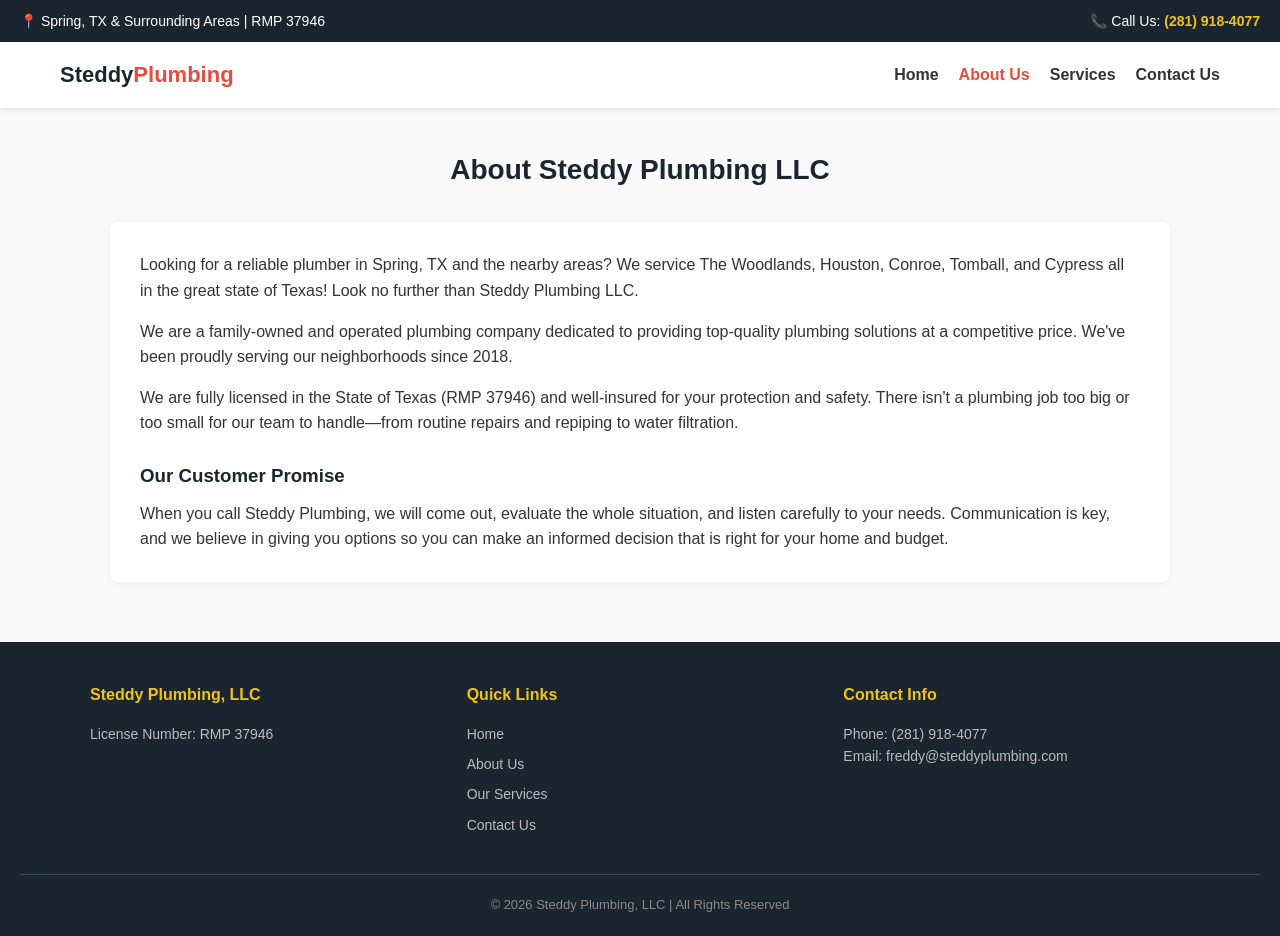
==== about.html @ 6968375e "Create about.html" ====
<!DOCTYPE html>
<html lang="en">
<head>
    <meta charset="UTF-8">
    <meta name="viewport" content="width=device-width, initial-scale=1.0">
    <title>About Us | Steddy Plumbing, LLC</title>
    <link rel="stylesheet" href="style.css">
</head>
<body>

    <div class="top-bar">
        <span>📍 Spring, TX & Surrounding Areas | RMP 37946</span>
        <span>📞 Call Us: <a href="tel:2819184077">(281) 918-4077</a></span>
    </div>

    <header>
        <div class="nav-container">
            <div class="logo">Steddy<span>Plumbing</span></div>
            <ul class="nav-links">
                <li><a href="index.html">Home</a></li>
                <li><a href="about.html" class="active">About Us</a></li>
                <li><a href="services.html">Services</a></li>
                <li><a href="contact.html">Contact Us</a></li>
            </ul>
        </div>
    </header>

    <div class="container">
        <h2 class="section-title">About Steddy Plumbing LLC</h2>
        <div style="background: white; padding: 30px; border-radius: 8px; box-shadow: 0 2px 8px rgba(0,0,0,0.05);">
            <p style="margin-bottom: 15px;">
                Looking for a reliable plumber in Spring, TX and the nearby areas? We service The Woodlands, Houston, Conroe, Tomball, and Cypress all in the great state of Texas! Look no further than Steddy Plumbing LLC.
            </p>
            <p style="margin-bottom: 15px;">
                We are a family-owned and operated plumbing company dedicated to providing top-quality plumbing solutions at a competitive price. We've been proudly serving our neighborhoods since 2018.
            </p>
            <p style="margin-bottom: 15px;">
                We are fully licensed in the State of Texas (RMP 37946) and well-insured for your protection and safety. There isn't a plumbing job too big or too small for our team to handle—from routine repairs and repiping to water filtration.
            </p>
            <h3 style="color: #1a252f; margin-top: 25px; margin-bottom: 10px;">Our Customer Promise</h3>
            <p>
                When you call Steddy Plumbing, we will come out, evaluate the whole situation, and listen carefully to your needs. Communication is key, and we believe in giving you options so you can make an informed decision that is right for your home and budget.
            </p>
        </div>
    </div>

    <footer>
        <div class="footer-content">
            <div class="footer-col">
                <h4>Steddy Plumbing, LLC</h4>
                <p>License Number: RMP 37946</p>
            </div>
            <div class="footer-col">
                <h4>Quick Links</h4>
                <ul>
                    <li><a href="index.html">Home</a></li>
                    <li><a href="about.html">About Us</a></li>
                    <li><a href="services.html">Our Services</a></li>
                    <li><a href="contact.html">Contact Us</a></li>
                </ul>
            </div>
            <div class="footer-col">
                <h4>Contact Info</h4>
                <p>Phone: (281) 918-4077</p>
                <p>Email: freddy@steddyplumbing.com</p>
            </div>
        </div>
        <div class="footer-bottom">
            <p>&copy; 2026 Steddy Plumbing, LLC | All Rights Reserved</p>
        </div>
    </footer>

</body>
</html>
---- style.css ----
/* --- Global Styles & Reset --- */
* {
    box-sizing: border-box;
    margin: 0;
    padding: 0;
    font-family: Arial, Helvetica, sans-serif;
}

body {
    color: #333;
    line-height: 1.6;
    background-color: #f9f9f9;
}

a {
    text-decoration: none;
    color: inherit;
}

/* --- Top Bar --- */
.top-bar {
    background-color: #1a252f;
    color: #fff;
    padding: 10px 20px;
    display: flex;
    justify-content: space-between;
    align-items: center;
    font-size: 14px;
    flex-wrap: wrap;
    gap: 10px;
}

.top-bar a {
    color: #f1c40f;
    font-weight: bold;
}

/* --- Header & Navigation --- */
header {
    background-color: #ffffff;
    box-shadow: 0 2px 5px rgba(0,0,0,0.1);
    position: sticky;
    top: 0;
    z-index: 1000;
}

.nav-container {
    max-width: 1200px;
    margin: 0 auto;
    display: flex;
    justify-content: space-between;
    align-items: center;
    padding: 15px 20px;
}

.logo {
    font-size: 22px;
    font-weight: bold;
    color: #1a252f;
}

.logo span {
    color: #e74c3c;
}

.nav-links {
    list-style: none;
    display: flex;
    gap: 20px;
}

.nav-links a {
    font-weight: bold;
    color: #333;
    transition: color 0.3s;
}

.nav-links a:hover, .nav-links a.active {
    color: #e74c3c;
}

/* --- Hero Section --- */
.hero {
    background: linear-gradient(rgba(0,0,0,0.6), rgba(0,0,0,0.6)), url('images/plumbing-bg.jpg') no-repeat center center/cover;
    color: white;
    text-align: center;
    padding: 80px 20px;
}

.hero h1 {
    font-size: 36px;
    margin-bottom: 15px;
}

.hero p {
    font-size: 18px;
    margin-bottom: 25px;
    max-width: 700px;
    margin-left: auto;
    margin-right: auto;
}

/* --- Buttons --- */
.btn {
    display: inline-block;
    background-color: #e74c3c;
    color: white;
    padding: 12px 25px;
    border-radius: 5px;
    font-weight: bold;
    transition: background 0.3s;
}

.btn:hover {
    background-color: #c0392b;
}

/* --- Main Content Layout --- */
.container {
    max-width: 1100px;
    margin: 40px auto;
    padding: 0 20px;
}

.section-title {
    text-align: center;
    font-size: 28px;
    margin-bottom: 30px;
    color: #1a252f;
}

/* --- Services Grid --- */
.services-grid {
    display: grid;
    grid-template-columns: repeat(auto-fit, minmax(280px, 1fr));
    gap: 20px;
    margin-bottom: 40px;
}

.service-card {
    background: white;
    padding: 25px;
    border-radius: 8px;
    box-shadow: 0 2px 8px rgba(0,0,0,0.05);
    border-top: 4px solid #e74c3c;
}

.service-card h3 {
    margin-bottom: 10px;
    color: #1a252f;
}

/* --- Footer --- */
footer {
    background-color: #1a252f;
    color: white;
    padding: 40px 20px 20px;
    margin-top: 60px;
}

.footer-content {
    max-width: 1100px;
    margin: 0 auto;
    display: grid;
    grid-template-columns: repeat(auto-fit, minmax(250px, 1fr));
    gap: 30px;
    margin-bottom: 30px;
}

.footer-col h4 {
    margin-bottom: 15px;
    color: #f1c40f;
}

.footer-col p, .footer-col ul {
    font-size: 14px;
    color: #bbb;
    list-style: none;
}

.footer-col ul li {
    margin-bottom: 8px;
}

.footer-col ul li a:hover {
    color: white;
}

.footer-bottom {
    text-align: center;
    padding-top: 20px;
    border-top: 1px solid #34495e;
    font-size: 13px;
    color: #888;
}

/* --- Mobile Responsiveness Adjustments --- */
@media (max-width: 768px) {
    .nav-links {
        display: none; /* Can be enhanced with mobile toggle JS if desired, or simplified for a 5-page site */
    }
    .hero h1 {
        font-size: 28px;
    }
    .top-bar {
        justify-content: center;
        text-align: center;
    }
}
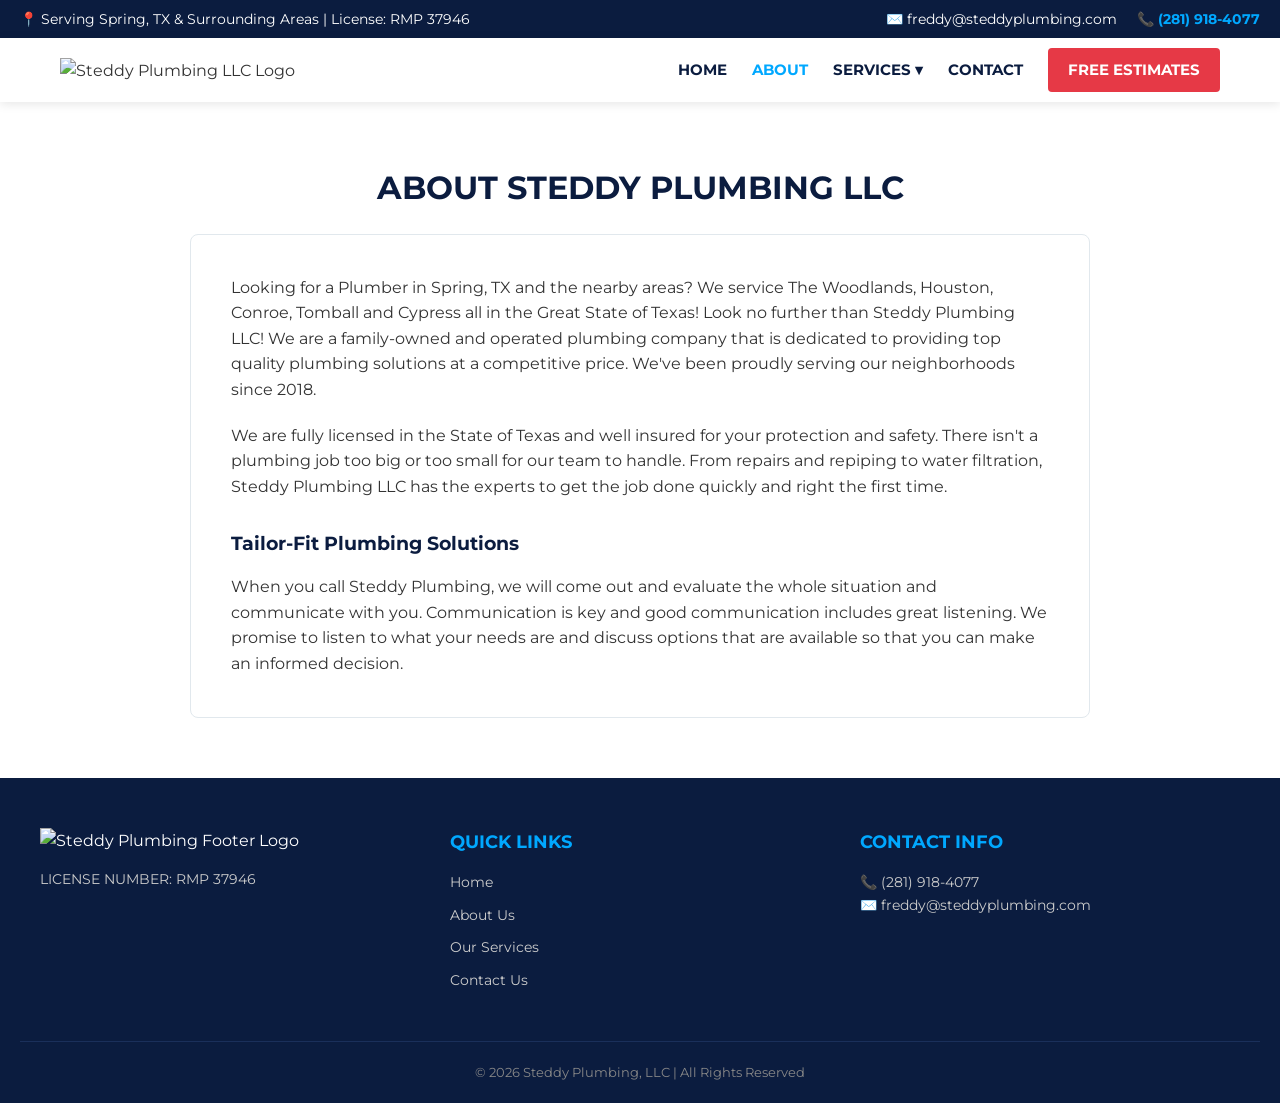
==== commit 50848b29: "Update about.html" ====
--- a/about.html
+++ b/about.html
@@ -5,50 +5,74 @@
     <meta name="viewport" content="width=device-width, initial-scale=1.0">
     <title>About Us | Steddy Plumbing, LLC</title>
     <link rel="stylesheet" href="style.css">
+    <link href="https://fonts.googleapis.com/css2?family=Montserrat:wght@400;600;700;800&display=swap" rel="stylesheet">
 </head>
 <body>
 
-    <div class="top-bar">
-        <span>📍 Spring, TX & Surrounding Areas | RMP 37946</span>
-        <span>📞 Call Us: <a href="tel:2819184077">(281) 918-4077</a></span>
+    <div class="top-header">
+        <div>📍 Serving Spring, TX & Surrounding Areas | License: RMP 37946</div>
+        <div class="top-header-right">
+            <span>✉️ freddy@steddyplumbing.com</span>
+            <span>📞 <a href="tel:2819184077">(281) 918-4077</a></span>
+        </div>
     </div>
 
-    <header>
+    <header class="main-nav">
         <div class="nav-container">
-            <div class="logo">Steddy<span>Plumbing</span></div>
-            <ul class="nav-links">
+            <a href="index.html" class="site-logo">
+                <img src="https://www.steddyplumbing.com/images/Steddy-Plumbing-LLC-in-Spring-TX-Logo.png" alt="Steddy Plumbing LLC Logo">
+            </a>
+
+            <div class="hamburger" id="hamburger-menu">
+                <span></span>
+                <span></span>
+                <span></span>
+            </div>
+
+            <ul class="nav-links" id="nav-links">
                 <li><a href="index.html">Home</a></li>
-                <li><a href="about.html" class="active">About Us</a></li>
-                <li><a href="services.html">Services</a></li>
-                <li><a href="contact.html">Contact Us</a></li>
+                <li><a href="about.html" class="active">About</a></li>
+                <li class="has-dropdown" id="services-dropdown">
+                    <a href="services.html">Services ▾</a>
+                    <ul class="dropdown-menu">
+                        <li><a href="services.html">Drain Cleaning</a></li>
+                        <li><a href="services.html">Water Heater</a></li>
+                        <li><a href="services.html">Tankless Water Heater</a></li>
+                        <li><a href="services.html">Water Treatment</a></li>
+                        <li><a href="services.html">Sewer Line Repair & Replacement</a></li>
+                        <li><a href="services.html">Gas Line Repair & Replacement</a></li>
+                        <li><a href="services.html">Residential Plumbing</a></li>
+                        <li><a href="services.html">Sewer Camera Inspection</a></li>
+                        <li><a href="services.html">Toilets, Sinks & Faucets</a></li>
+                    </ul>
+                </li>
+                <li><a href="contact.html">Contact</a></li>
+                <li><a href="tel:2819184077" class="header-btn">Free Estimates</a></li>
             </ul>
         </div>
     </header>
 
-    <div class="container">
+    <section class="section">
         <h2 class="section-title">About Steddy Plumbing LLC</h2>
-        <div style="background: white; padding: 30px; border-radius: 8px; box-shadow: 0 2px 8px rgba(0,0,0,0.05);">
-            <p style="margin-bottom: 15px;">
-                Looking for a reliable plumber in Spring, TX and the nearby areas? We service The Woodlands, Houston, Conroe, Tomball, and Cypress all in the great state of Texas! Look no further than Steddy Plumbing LLC.
+        <div style="background: #ffffff; padding: 40px; border-radius: 8px; border: 1px solid #e1e8ed; max-width: 900px; margin: 0 auto;">
+            <p style="margin-bottom: 20px; font-size: 16px;">
+                Looking for a Plumber in Spring, TX and the nearby areas? We service The Woodlands, Houston, Conroe, Tomball and Cypress all in the Great State of Texas! Look no further than Steddy Plumbing LLC! We are a family-owned and operated plumbing company that is dedicated to providing top quality plumbing solutions at a competitive price. We've been proudly serving our neighborhoods since 2018.
             </p>
-            <p style="margin-bottom: 15px;">
-                We are a family-owned and operated plumbing company dedicated to providing top-quality plumbing solutions at a competitive price. We've been proudly serving our neighborhoods since 2018.
+            <p style="margin-bottom: 20px; font-size: 16px;">
+                We are fully licensed in the State of Texas and well insured for your protection and safety. There isn't a plumbing job too big or too small for our team to handle. From repairs and repiping to water filtration, Steddy Plumbing LLC has the experts to get the job done quickly and right the first time.
             </p>
-            <p style="margin-bottom: 15px;">
-                We are fully licensed in the State of Texas (RMP 37946) and well-insured for your protection and safety. There isn't a plumbing job too big or too small for our team to handle—from routine repairs and repiping to water filtration.
-            </p>
-            <h3 style="color: #1a252f; margin-top: 25px; margin-bottom: 10px;">Our Customer Promise</h3>
-            <p>
-                When you call Steddy Plumbing, we will come out, evaluate the whole situation, and listen carefully to your needs. Communication is key, and we believe in giving you options so you can make an informed decision that is right for your home and budget.
+            <h3 style="color: #0b1c3f; margin-top: 30px; margin-bottom: 15px;">Tailor-Fit Plumbing Solutions</h3>
+            <p style="font-size: 16px;">
+                When you call Steddy Plumbing, we will come out and evaluate the whole situation and communicate with you. Communication is key and good communication includes great listening. We promise to listen to what your needs are and discuss options that are available so that you can make an informed decision.
             </p>
         </div>
-    </div>
+    </section>
 
     <footer>
-        <div class="footer-content">
+        <div class="footer-container">
             <div class="footer-col">
-                <h4>Steddy Plumbing, LLC</h4>
-                <p>License Number: RMP 37946</p>
+                <img src="https://www.steddyplumbing.com/images/Steddy-Plumbing-LLC-in-Spring-TX-Top-Family-Plumbing-Logo1.png" alt="Steddy Plumbing Footer Logo" style="max-height: 50px; margin-bottom: 15px;">
+                <p>LICENSE NUMBER: RMP 37946</p>
             </div>
             <div class="footer-col">
                 <h4>Quick Links</h4>
@@ -61,8 +85,8 @@
             </div>
             <div class="footer-col">
                 <h4>Contact Info</h4>
-                <p>Phone: (281) 918-4077</p>
-                <p>Email: freddy@steddyplumbing.com</p>
+                <p>📞 (281) 918-4077</p>
+                <p>✉️ freddy@steddyplumbing.com</p>
             </div>
         </div>
         <div class="footer-bottom">
@@ -70,5 +94,20 @@
         </div>
     </footer>
 
+    <script>
+        const hamburger = document.getElementById('hamburger-menu');
+        const navLinks = document.getElementById('nav-links');
+        const servicesDropdown = document.getElementById('services-dropdown');
+
+        hamburger.addEventListener('click', () => {
+            navLinks.classList.toggle('active');
+        });
+
+        servicesDropdown.addEventListener('click', (e) => {
+            if (window.innerWidth <= 900) {
+                servicesDropdown.classList.toggle('active');
+            }
+        });
+    </script>
 </body>
 </html>
--- a/style.css
+++ b/style.css
@@ -1,15 +1,15 @@
-/* --- Global Styles & Reset --- */
+/* --- Global Styles & Colors --- */
 * {
     box-sizing: border-box;
     margin: 0;
     padding: 0;
-    font-family: Arial, Helvetica, sans-serif;
+    font-family: 'Montserrat', Arial, sans-serif;
 }
 
 body {
-    color: #333;
+    color: #333333;
     line-height: 1.6;
-    background-color: #f9f9f9;
+    background-color: #ffffff;
 }
 
 a {
@@ -17,28 +17,32 @@
     color: inherit;
 }
 
-/* --- Top Bar --- */
-.top-bar {
-    background-color: #1a252f;
-    color: #fff;
-    padding: 10px 20px;
+/* --- Top Header Bar --- */
+.top-header {
+    background-color: #0b1c3f;
+    color: #ffffff;
+    padding: 8px 20px;
+    font-size: 14px;
     display: flex;
     justify-content: space-between;
     align-items: center;
-    font-size: 14px;
     flex-wrap: wrap;
-    gap: 10px;
-}
-
-.top-bar a {
-    color: #f1c40f;
+}
+
+.top-header a {
+    color: #00a8ff;
     font-weight: bold;
 }
 
-/* --- Header & Navigation --- */
-header {
-    background-color: #ffffff;
-    box-shadow: 0 2px 5px rgba(0,0,0,0.1);
+.top-header-right {
+    display: flex;
+    gap: 20px;
+}
+
+/* --- Main Navigation Bar --- */
+.main-nav {
+    background: #ffffff;
+    box-shadow: 0 2px 10px rgba(0,0,0,0.1);
     position: sticky;
     top: 0;
     z-index: 1000;
@@ -50,160 +54,288 @@
     display: flex;
     justify-content: space-between;
     align-items: center;
-    padding: 15px 20px;
-}
-
-.logo {
-    font-size: 22px;
-    font-weight: bold;
-    color: #1a252f;
-}
-
-.logo span {
-    color: #e74c3c;
-}
-
+    padding: 10px 20px;
+}
+
+.site-logo img {
+    max-height: 65px;
+    width: auto;
+}
+
+/* Desktop Menu Links */
 .nav-links {
     list-style: none;
     display: flex;
-    gap: 20px;
+    align-items: center;
+    gap: 25px;
+}
+
+.nav-links li {
+    position: relative;
 }
 
 .nav-links a {
+    font-weight: 700;
+    font-size: 15px;
+    color: #0b1c3f;
+    text-transform: uppercase;
+    padding: 10px 0;
+    display: block;
+    transition: color 0.3s;
+}
+
+.nav-links a:hover, .nav-links a.active {
+    color: #00a8ff;
+}
+
+/* Dropdown Menu for Services */
+.dropdown-menu {
+    display: none;
+    position: absolute;
+    top: 100%;
+    left: 0;
+    background-color: #ffffff;
+    min-width: 260px;
+    box-shadow: 0 4px 12px rgba(0,0,0,0.15);
+    border-radius: 4px;
+    list-style: none;
+    padding: 10px 0;
+    z-index: 1001;
+}
+
+.dropdown-menu li a {
+    padding: 10px 20px;
+    font-size: 14px;
+    color: #333333;
+    text-transform: none;
+    font-weight: 500;
+}
+
+.dropdown-menu li a:hover {
+    background-color: #f4f6f9;
+    color: #00a8ff;
+}
+
+.has-dropdown:hover .dropdown-menu {
+    display: block;
+}
+
+/* CTA Header Button */
+.header-btn {
+    background-color: #e63946;
+    color: #ffffff !important;
+    padding: 10px 20px !important;
+    border-radius: 4px;
+    text-transform: uppercase;
+}
+
+.header-btn:hover {
+    background-color: #c92a37;
+}
+
+/* --- Mobile Hamburger Menu Icon --- */
+.hamburger {
+    display: none;
+    flex-direction: column;
+    justify-content: space-between;
+    width: 30px;
+    height: 21px;
+    cursor: pointer;
+}
+
+.hamburger span {
+    height: 3px;
+    width: 100%;
+    background-color: #0b1c3f;
+    border-radius: 2px;
+}
+
+/* --- Hero Banner --- */
+.hero-banner {
+    background: linear-gradient(rgba(11, 28, 63, 0.75), rgba(11, 28, 63, 0.75)), 
+                url('https://www.steddyplumbing.com/images/Steddy-Plumbing-LLC-in-Spring-TX-Plumbing-BG1.jpg') no-repeat center center/cover;
+    color: #ffffff;
+    text-align: center;
+    padding: 100px 20px;
+}
+
+.hero-banner h1 {
+    font-size: 42px;
+    font-weight: 800;
+    margin-bottom: 15px;
+    text-transform: uppercase;
+}
+
+.hero-banner p {
+    font-size: 20px;
+    max-width: 800px;
+    margin: 0 auto 30px auto;
+}
+
+.btn-primary {
+    display: inline-block;
+    background-color: #e63946;
+    color: #ffffff;
+    padding: 15px 35px;
+    font-size: 18px;
     font-weight: bold;
-    color: #333;
-    transition: color 0.3s;
-}
-
-.nav-links a:hover, .nav-links a.active {
-    color: #e74c3c;
-}
-
-/* --- Hero Section --- */
-.hero {
-    background: linear-gradient(rgba(0,0,0,0.6), rgba(0,0,0,0.6)), url('images/plumbing-bg.jpg') no-repeat center center/cover;
-    color: white;
-    text-align: center;
-    padding: 80px 20px;
-}
-
-.hero h1 {
-    font-size: 36px;
-    margin-bottom: 15px;
-}
-
-.hero p {
-    font-size: 18px;
-    margin-bottom: 25px;
-    max-width: 700px;
-    margin-left: auto;
-    margin-right: auto;
-}
-
-/* --- Buttons --- */
-.btn {
-    display: inline-block;
-    background-color: #e74c3c;
-    color: white;
-    padding: 12px 25px;
     border-radius: 5px;
-    font-weight: bold;
+    text-transform: uppercase;
     transition: background 0.3s;
 }
 
-.btn:hover {
-    background-color: #c0392b;
-}
-
-/* --- Main Content Layout --- */
-.container {
-    max-width: 1100px;
-    margin: 40px auto;
-    padding: 0 20px;
+.btn-primary:hover {
+    background-color: #c92a37;
+}
+
+/* --- Content Sections --- */
+.section {
+    padding: 60px 20px;
+    max-width: 1200px;
+    margin: 0 auto;
 }
 
 .section-title {
     text-align: center;
-    font-size: 28px;
-    margin-bottom: 30px;
-    color: #1a252f;
-}
-
-/* --- Services Grid --- */
+    font-size: 32px;
+    color: #0b1c3f;
+    margin-bottom: 20px;
+    text-transform: uppercase;
+}
+
+.section-subtitle {
+    text-align: center;
+    font-size: 18px;
+    color: #666;
+    margin-bottom: 40px;
+}
+
+/* Services Grid */
 .services-grid {
     display: grid;
     grid-template-columns: repeat(auto-fit, minmax(280px, 1fr));
-    gap: 20px;
-    margin-bottom: 40px;
-}
-
-.service-card {
-    background: white;
+    gap: 25px;
+}
+
+.service-box {
+    background: #ffffff;
+    border: 1px solid #e1e8ed;
+    border-top: 5px solid #00a8ff;
     padding: 25px;
-    border-radius: 8px;
-    box-shadow: 0 2px 8px rgba(0,0,0,0.05);
-    border-top: 4px solid #e74c3c;
-}
-
-.service-card h3 {
-    margin-bottom: 10px;
-    color: #1a252f;
+    border-radius: 6px;
+    transition: transform 0.3s, box-shadow 0.3s;
+}
+
+.service-box:hover {
+    transform: translateY(-5px);
+    box-shadow: 0 10px 20px rgba(0,0,0,0.1);
+}
+
+.service-box h3 {
+    color: #0b1c3f;
+    font-size: 20px;
+    margin-bottom: 12px;
 }
 
 /* --- Footer --- */
 footer {
-    background-color: #1a252f;
-    color: white;
-    padding: 40px 20px 20px;
-    margin-top: 60px;
-}
-
-.footer-content {
-    max-width: 1100px;
+    background-color: #0b1c3f;
+    color: #ffffff;
+    padding: 50px 20px 20px 20px;
+}
+
+.footer-container {
+    max-width: 1200px;
     margin: 0 auto;
     display: grid;
     grid-template-columns: repeat(auto-fit, minmax(250px, 1fr));
     gap: 30px;
-    margin-bottom: 30px;
+    margin-bottom: 40px;
 }
 
 .footer-col h4 {
+    color: #00a8ff;
+    font-size: 18px;
     margin-bottom: 15px;
-    color: #f1c40f;
+    text-transform: uppercase;
 }
 
 .footer-col p, .footer-col ul {
     font-size: 14px;
-    color: #bbb;
+    color: #cccccc;
     list-style: none;
 }
 
 .footer-col ul li {
-    margin-bottom: 8px;
+    margin-bottom: 10px;
 }
 
 .footer-col ul li a:hover {
-    color: white;
+    color: #ffffff;
 }
 
 .footer-bottom {
     text-align: center;
     padding-top: 20px;
-    border-top: 1px solid #34495e;
+    border-top: 1px solid #1a2f5a;
     font-size: 13px;
-    color: #888;
-}
-
-/* --- Mobile Responsiveness Adjustments --- */
-@media (max-width: 768px) {
+    color: #888888;
+}
+
+/* --- Mobile Responsiveness --- */
+@media (max-width: 900px) {
+    .hamburger {
+        display: flex;
+    }
+
     .nav-links {
-        display: none; /* Can be enhanced with mobile toggle JS if desired, or simplified for a 5-page site */
-    }
-    .hero h1 {
+        display: none;
+        flex-direction: column;
+        position: absolute;
+        top: 100%;
+        left: 0;
+        width: 100%;
+        background-color: #ffffff;
+        box-shadow: 0 4px 10px rgba(0,0,0,0.1);
+        padding: 20px 0;
+        gap: 0;
+    }
+
+    .nav-links.active {
+        display: flex;
+    }
+
+    .nav-links li {
+        width: 100%;
+        text-align: center;
+    }
+
+    .nav-links a {
+        padding: 12px 20px;
+    }
+
+    .dropdown-menu {
+        position: static;
+        box-shadow: none;
+        background-color: #f8f9fa;
+        text-align: center;
+    }
+
+    .has-dropdown:hover .dropdown-menu {
+        display: none;
+    }
+
+    .has-dropdown.active .dropdown-menu {
+        display: block;
+    }
+
+    .hero-banner h1 {
         font-size: 28px;
     }
-    .top-bar {
+
+    .top-header {
         justify-content: center;
+        gap: 10px;
         text-align: center;
     }
 }
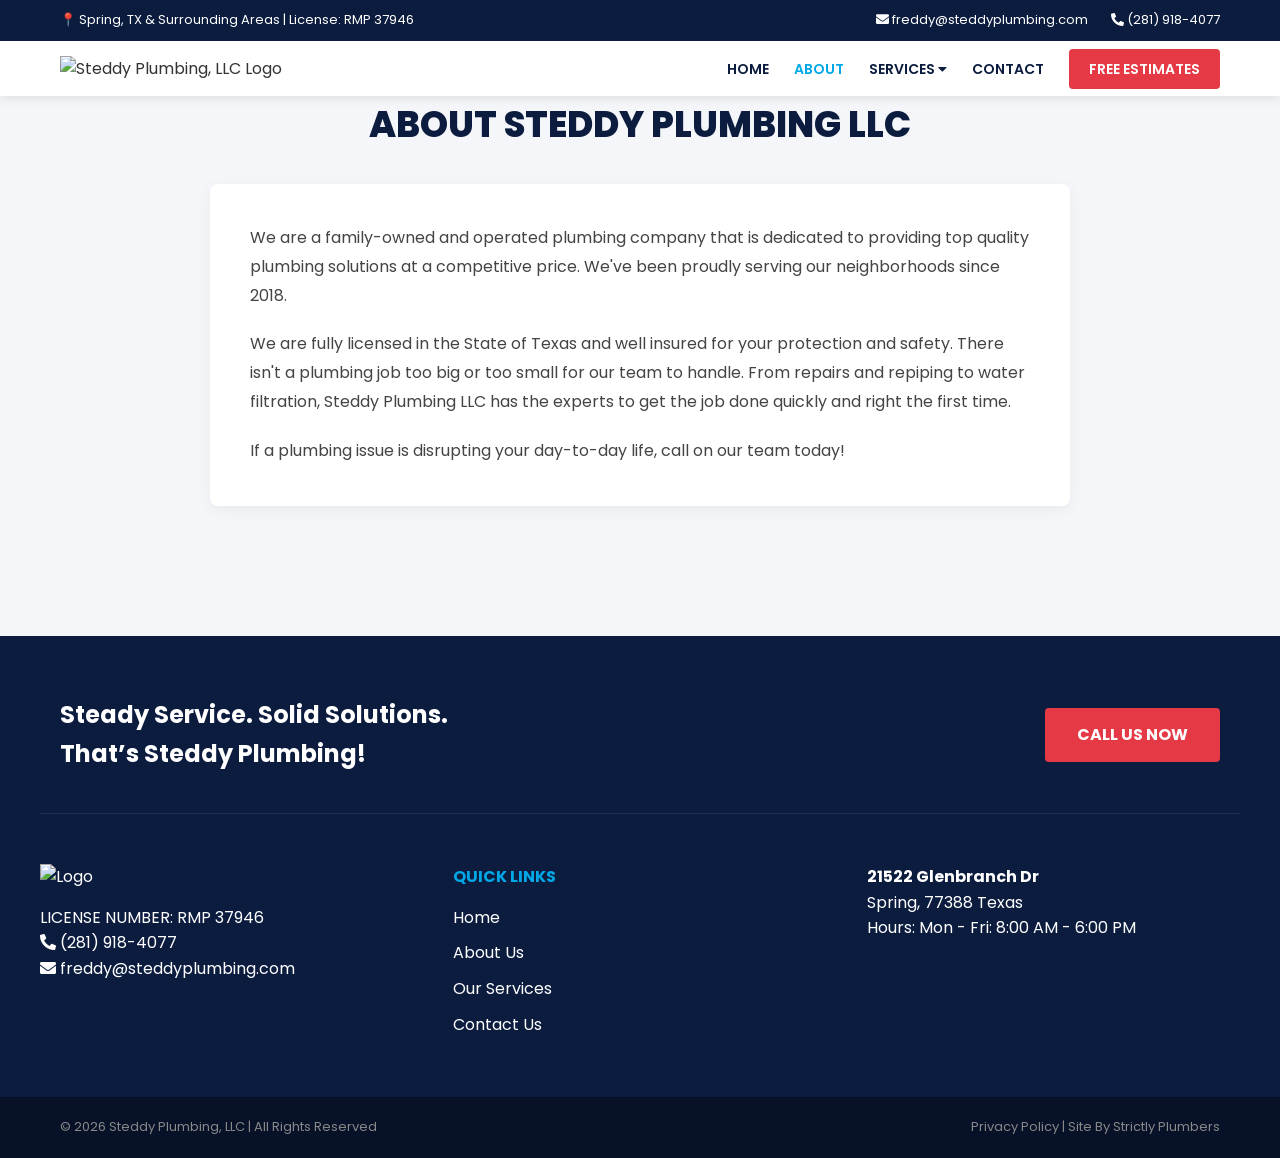
==== commit cfe0815a: "Update about.html" ====
--- a/about.html
+++ b/about.html
@@ -1,81 +1,91 @@
 <!DOCTYPE html>
-<html lang="en">
+<html lang="en-US">
 <head>
     <meta charset="UTF-8">
     <meta name="viewport" content="width=device-width, initial-scale=1.0">
     <title>About Us | Steddy Plumbing, LLC</title>
+    
     <link rel="stylesheet" href="style.css">
-    <link href="https://fonts.googleapis.com/css2?family=Montserrat:wght@400;600;700;800&display=swap" rel="stylesheet">
+    <link href="https://fonts.googleapis.com/css2?family=Poppins:wght@400;600;700;800&display=swap" rel="stylesheet">
+    <link rel="stylesheet" href="https://cdnjs.cloudflare.com/ajax/libs/font-awesome/5.15.3/css/all.min.css">
 </head>
 <body>
 
-    <div class="top-header">
-        <div>📍 Serving Spring, TX & Surrounding Areas | License: RMP 37946</div>
-        <div class="top-header-right">
-            <span>✉️ freddy@steddyplumbing.com</span>
-            <span>📞 <a href="tel:2819184077">(281) 918-4077</a></span>
+    <!-- TOP BAR -->
+    <div class="top-bar">
+        <div class="container top-bar-flex">
+            <div>📍 Spring, TX & Surrounding Areas | License: RMP 37946</div>
+            <div class="top-contacts">
+                <a href="mailto:freddy@steddyplumbing.com"><i class="fas fa-envelope"></i> freddy@steddyplumbing.com</a>
+                <a href="tel:2819184077"><i class="fas fa-phone-alt"></i> (281) 918-4077</a>
+            </div>
         </div>
     </div>
 
-    <header class="main-nav">
-        <div class="nav-container">
-            <a href="index.html" class="site-logo">
-                <img src="https://www.steddyplumbing.com/images/Steddy-Plumbing-LLC-in-Spring-TX-Logo.png" alt="Steddy Plumbing LLC Logo">
+    <!-- MAIN NAVIGATION -->
+    <header class="main-header">
+        <div class="container nav-flex">
+            <a href="index.html">
+                <img src="https://www.steddyplumbing.com/wp-content/uploads/2022/01/cropped-logo.png" alt="Steddy Plumbing, LLC Logo" class="brand-logo">
             </a>
 
-            <div class="hamburger" id="hamburger-menu">
-                <span></span>
-                <span></span>
-                <span></span>
+            <div class="menu-toggle" id="mobile-menu-toggle">
+                <i class="fas fa-bars"></i>
             </div>
 
-            <ul class="nav-links" id="nav-links">
-                <li><a href="index.html">Home</a></li>
-                <li><a href="about.html" class="active">About</a></li>
-                <li class="has-dropdown" id="services-dropdown">
-                    <a href="services.html">Services ▾</a>
-                    <ul class="dropdown-menu">
-                        <li><a href="services.html">Drain Cleaning</a></li>
-                        <li><a href="services.html">Water Heater</a></li>
-                        <li><a href="services.html">Tankless Water Heater</a></li>
-                        <li><a href="services.html">Water Treatment</a></li>
-                        <li><a href="services.html">Sewer Line Repair & Replacement</a></li>
-                        <li><a href="services.html">Gas Line Repair & Replacement</a></li>
-                        <li><a href="services.html">Residential Plumbing</a></li>
-                        <li><a href="services.html">Sewer Camera Inspection</a></li>
-                        <li><a href="services.html">Toilets, Sinks & Faucets</a></li>
-                    </ul>
-                </li>
-                <li><a href="contact.html">Contact</a></li>
-                <li><a href="tel:2819184077" class="header-btn">Free Estimates</a></li>
-            </ul>
+            <nav>
+                <ul class="nav-links" id="nav-menu-list">
+                    <li><a href="index.html">Home</a></li>
+                    <li><a href="about.html" class="active">About</a></li>
+                    <li class="dropdown">
+                        <a href="services.html">Services <i class="fas fa-caret-down"></i></a>
+                        <ul class="sub-menu">
+                            <li><a href="services.html">Drain Cleaning</a></li>
+                            <li><a href="services.html">Water Heater</a></li>
+                            <li><a href="services.html">Tankless Water Heater</a></li>
+                            <li><a href="services.html">Water Treatment</a></li>
+                            <li><a href="services.html">Sewer Line Repair & Replacement</a></li>
+                            <li><a href="services.html">Gas Line Repair & Replacement</a></li>
+                            <li><a href="services.html">Residential Plumbing</a></li>
+                            <li><a href="services.html">Sewer Camera Inspection</a></li>
+                            <li><a href="services.html">Toilets, sinks, faucets & more</a></li>
+                            <li><a href="services.html">Water Line Repair & Replacement</a></li>
+                        </ul>
+                    </li>
+                    <li><a href="contact.html">Contact</a></li>
+                    <li><a href="contact.html" class="btn-estimate">FREE ESTIMATES</a></li>
+                </ul>
+            </nav>
         </div>
     </header>
 
-    <section class="section">
-        <h2 class="section-title">About Steddy Plumbing LLC</h2>
-        <div style="background: #ffffff; padding: 40px; border-radius: 8px; border: 1px solid #e1e8ed; max-width: 900px; margin: 0 auto;">
-            <p style="margin-bottom: 20px; font-size: 16px;">
-                Looking for a Plumber in Spring, TX and the nearby areas? We service The Woodlands, Houston, Conroe, Tomball and Cypress all in the Great State of Texas! Look no further than Steddy Plumbing LLC! We are a family-owned and operated plumbing company that is dedicated to providing top quality plumbing solutions at a competitive price. We've been proudly serving our neighborhoods since 2018.
-            </p>
-            <p style="margin-bottom: 20px; font-size: 16px;">
-                We are fully licensed in the State of Texas and well insured for your protection and safety. There isn't a plumbing job too big or too small for our team to handle. From repairs and repiping to water filtration, Steddy Plumbing LLC has the experts to get the job done quickly and right the first time.
-            </p>
-            <h3 style="color: #0b1c3f; margin-top: 30px; margin-bottom: 15px;">Tailor-Fit Plumbing Solutions</h3>
-            <p style="font-size: 16px;">
-                When you call Steddy Plumbing, we will come out and evaluate the whole situation and communicate with you. Communication is key and good communication includes great listening. We promise to listen to what your needs are and discuss options that are available so that you can make an informed decision.
-            </p>
+    <!-- PAGE CONTENT -->
+    <section class="section-padding" style="background: #f4f6f9; min-height: 60vh;">
+        <div class="container" style="max-width: 900px;">
+            <h1 style="text-align: center; color: #0b1c3f; font-size: 36px; font-weight: 800; margin-bottom: 30px; text-transform: uppercase;">About Steddy Plumbing LLC</h1>
+            <div style="background: #ffffff; padding: 40px; border-radius: 8px; box-shadow: 0 4px 15px rgba(0,0,0,0.05); line-height: 1.8; color: #444;">
+                <p style="margin-bottom: 20px;">We are a family-owned and operated plumbing company that is dedicated to providing top quality plumbing solutions at a competitive price. We've been proudly serving our neighborhoods since 2018.</p>
+                <p style="margin-bottom: 20px;">We are fully licensed in the State of Texas and well insured for your protection and safety. There isn't a plumbing job too big or too small for our team to handle. From repairs and repiping to water filtration, Steddy Plumbing LLC has the experts to get the job done quickly and right the first time.</p>
+                <p>If a plumbing issue is disrupting your day-to-day life, call on our team today!</p>
+            </div>
         </div>
     </section>
 
-    <footer>
-        <div class="footer-container">
-            <div class="footer-col">
-                <img src="https://www.steddyplumbing.com/images/Steddy-Plumbing-LLC-in-Spring-TX-Top-Family-Plumbing-Logo1.png" alt="Steddy Plumbing Footer Logo" style="max-height: 50px; margin-bottom: 15px;">
+    <!-- FOOTER -->
+    <footer class="site-footer">
+        <div class="container footer-top">
+            <h2>Steady Service. Solid Solutions.<br>That’s Steddy Plumbing!</h2>
+            <a href="tel:2819184077" class="btn-red">CALL US NOW</a>
+        </div>
+        <div class="container footer-columns">
+            <div>
+                <img src="https://www.steddyplumbing.com/wp-content/uploads/2022/01/f47369d6-a2ab-46c4-be54-1a99d7d4155a-1024x318.png" alt="Logo" class="footer-logo">
                 <p>LICENSE NUMBER: RMP 37946</p>
+                <p><i class="fas fa-phone-alt"></i> (281) 918-4077</p>
+                <p><i class="fas fa-envelope"></i> freddy@steddyplumbing.com</p>
             </div>
-            <div class="footer-col">
-                <h4>Quick Links</h4>
+            <div>
+                <h4>QUICK LINKS</h4>
                 <ul>
                     <li><a href="index.html">Home</a></li>
                     <li><a href="about.html">About Us</a></li>
@@ -83,31 +93,20 @@
                     <li><a href="contact.html">Contact Us</a></li>
                 </ul>
             </div>
-            <div class="footer-col">
-                <h4>Contact Info</h4>
-                <p>📞 (281) 918-4077</p>
-                <p>✉️ freddy@steddyplumbing.com</p>
+            <div>
+                <p><b>21522 Glenbranch Dr</b></p>
+                <p>Spring, 77388 Texas</p>
+                <p>Hours: Mon - Fri: 8:00 AM - 6:00 PM</p>
             </div>
         </div>
         <div class="footer-bottom">
-            <p>&copy; 2026 Steddy Plumbing, LLC | All Rights Reserved</p>
+            <div class="container footer-bottom-flex">
+                <p>© 2026 Steddy Plumbing, LLC | All Rights Reserved</p>
+                <p>Privacy Policy | Site By Strictly Plumbers</p>
+            </div>
         </div>
     </footer>
 
-    <script>
-        const hamburger = document.getElementById('hamburger-menu');
-        const navLinks = document.getElementById('nav-links');
-        const servicesDropdown = document.getElementById('services-dropdown');
-
-        hamburger.addEventListener('click', () => {
-            navLinks.classList.toggle('active');
-        });
-
-        servicesDropdown.addEventListener('click', (e) => {
-            if (window.innerWidth <= 900) {
-                servicesDropdown.classList.toggle('active');
-            }
-        });
-    </script>
+    <script src="script.js"></script>
 </body>
 </html>
--- a/style.css
+++ b/style.css
@@ -1,341 +1,112 @@
-/* --- Global Styles & Colors --- */
-* {
-    box-sizing: border-box;
-    margin: 0;
-    padding: 0;
-    font-family: 'Montserrat', Arial, sans-serif;
+/* --- Professional Master Stylesheet for Steddy Plumbing --- */
+* { box-sizing: border-box; margin: 0; padding: 0; font-family: 'Poppins', sans-serif; }
+body { color: #333; background-color: #fff; line-height: 1.6; }
+a { text-decoration: none; color: inherit; }
+img { max-width: 100%; height: auto; display: block; }
+.container { max-width: 1200px; margin: 0 auto; padding: 0 20px; }
+.text-center { text-align: center; }
+
+/* Top Header Bar */
+.top-bar { background-color: #0b1c3f; color: #fff; padding: 10px 0; font-size: 13px; }
+.top-bar-flex { display: flex; justify-content: space-between; align-items: center; flex-wrap: wrap; }
+.top-contacts a { color: #fff; margin-left: 20px; }
+.top-contacts a:hover { color: #00A8E7; }
+
+/* Sticky Main Navigation */
+.main-header { background: #fff; box-shadow: 0 2px 10px rgba(0,0,0,0.1); position: sticky; top: 0; z-index: 1000; }
+.nav-flex { display: flex; justify-content: space-between; align-items: center; padding: 15px 20px; }
+.brand-logo { max-height: 55px; width: auto; }
+.nav-links { list-style: none; display: flex; align-items: center; gap: 25px; }
+.nav-links a { font-weight: 600; color: #0b1c3f; font-size: 14px; text-transform: uppercase; transition: color 0.3s; }
+.nav-links a:hover, .nav-links a.active { color: #00A8E7; }
+.btn-estimate { background-color: #e63946; color: #fff !important; padding: 10px 20px; border-radius: 4px; }
+.menu-toggle { display: none; font-size: 24px; cursor: pointer; color: #0b1c3f; }
+
+/* Dropdown Menu */
+.dropdown { position: relative; }
+.sub-menu { display: none; position: absolute; top: 100%; left: 0; background: #fff; min-width: 260px; box-shadow: 0 4px 12px rgba(0,0,0,0.15); list-style: none; padding: 10px 0; z-index: 1001; }
+.sub-menu li a { padding: 8px 20px; font-size: 13px; text-transform: none; display: block; color: #333; }
+.sub-menu li a:hover { background: #f4f6f9; color: #00A8E7; }
+.dropdown:hover .sub-menu { display: block; }
+
+/* Hero Section */
+.hero-section { background: linear-gradient(rgba(11,28,63,0.75), rgba(11,28,63,0.75)), url('https://www.steddyplumbing.com/wp-content/uploads/2022/01/Group-560.png') center/cover; color: #fff; text-align: center; padding: 110px 20px; }
+.hero-sub { font-size: 24px; font-weight: 600; margin-bottom: 10px; color: #00A8E7; }
+.hero-section h1 { font-size: 42px; font-weight: 800; max-width: 900px; margin: 0 auto 30px auto; }
+.btn-red { background-color: #e63946; color: #fff; padding: 14px 32px; font-weight: bold; border-radius: 4px; display: inline-block; text-transform: uppercase; }
+.btn-red:hover { background-color: #c92a37; }
+
+/* Intro Section */
+.intro-section { background-color: #0b1c3f; color: #fff; padding: 70px 20px; text-align: center; }
+.intro-container { max-width: 850px; }
+.intro-container h2 { font-size: 32px; font-weight: 700; margin-bottom: 25px; color: #fff; }
+.intro-container p { font-size: 17px; line-height: 1.8; margin-bottom: 20px; color: #e1e8ed; }
+
+/* Why Choose Us */
+.why-section { background: #f9f9f9; padding: 60px 20px; text-align: center; }
+.why-grid { display: grid; grid-template-columns: 1fr 1fr 1fr; gap: 30px; align-items: center; }
+.why-title { font-size: 28px; color: #0b1c3f; text-align: left; font-weight: 700; }
+.why-card { background: #fff; padding: 35px; border-radius: 8px; box-shadow: 0 4px 15px rgba(0,0,0,0.05); }
+.why-card h3 { font-size: 36px; color: #00A8E7; margin-bottom: 10px; font-weight: 800; }
+
+/* Services */
+.services-wrapper { padding: 60px 20px; background: #fff; }
+.section-tag { font-size: 22px; font-weight: bold; color: #0b1c3f; display: block; margin-bottom: 10px; text-transform: uppercase; }
+.section-desc { font-size: 18px; color: #555; margin-bottom: 40px; }
+.services-grid { display: grid; grid-template-columns: repeat(auto-fit, minmax(300px, 1fr)); gap: 20px; }
+.service-box { background: #0b1c3f; color: #fff; padding: 35px 20px; border-radius: 6px; font-size: 20px; font-weight: 700; transition: background 0.3s; }
+.service-box a { color: #fff; display: block; }
+.service-box:hover { background: #00A8E7; }
+
+/* Tailor Section */
+.tailor-section { background: #f4f6f9; padding: 70px 20px; }
+.tailor-grid { display: grid; grid-template-columns: 1fr 1fr; gap: 50px; align-items: center; }
+.tailor-grid h2 { font-size: 32px; color: #0b1c3f; margin-bottom: 15px; font-weight: 700; }
+.sub-headline { font-size: 18px; color: #00A8E7; font-weight: 600; margin-bottom: 20px; }
+.tailor-grid p { color: #555; font-size: 16px; line-height: 1.8; }
+
+/* Coupons */
+.coupon-section { padding: 70px 20px; background: #fff; }
+.coupon-subtitle { color: #666; font-size: 16px; margin-bottom: 40px; }
+.coupon-grid { display: grid; grid-template-columns: repeat(auto-fit, minmax(320px, 1fr)); gap: 25px; }
+
+/* Expectations */
+.expectations-section { background: #0b1c3f; color: #fff; padding: 70px 20px; }
+.expectations-grid { display: grid; grid-template-columns: 1fr 1fr; gap: 50px; align-items: center; }
+.section-tag-light { font-size: 20px; font-weight: bold; color: #00A8E7; display: block; margin-bottom: 15px; text-transform: uppercase; }
+.expectations-grid h2 { font-size: 32px; margin-bottom: 20px; font-weight: 700; }
+.expectations-grid p { font-size: 16px; line-height: 1.8; color: #ccc; }
+
+/* Testimonials */
+.testimonial-section { padding: 70px 20px; background: #fff; }
+.testimonial-grid { display: grid; grid-template-columns: 1fr 1fr; gap: 50px; align-items: center; }
+.testimonial-box-wrapper { background: #f9f9f9; padding: 40px; border-radius: 8px; border-left: 5px solid #00A8E7; }
+.testimonial-card { display: none; }
+.testimonial-card.active { display: block; }
+.testimonial-card p { font-size: 16px; font-style: italic; color: #444; margin-bottom: 20px; line-height: 1.8; }
+
+/* Social Bar */
+.social-bar { background: #f4f6f9; padding: 30px 20px; }
+.social-flex { display: flex; justify-content: space-around; align-items: center; flex-wrap: wrap; gap: 20px; }
+
+/* Footer */
+.site-footer { background-color: #0b1c3f; color: #fff; padding-top: 60px; }
+.footer-top { display: flex; justify-content: space-between; align-items: center; flex-wrap: wrap; gap: 20px; padding-bottom: 40px; border-bottom: 1px solid #1a2f5a; }
+.footer-columns { display: grid; grid-template-columns: repeat(auto-fit, minmax(250px, 1fr)); gap: 40px; padding: 50px 0; }
+.footer-logo { max-height: 45px; margin-bottom: 15px; }
+.footer-columns h4 { color: #00A8E7; margin-bottom: 15px; text-transform: uppercase; }
+.footer-columns ul { list-style: none; }
+.footer-columns ul li { margin-bottom: 10px; }
+.footer-columns ul li a:hover { color: #00A8E7; }
+.footer-bottom { background: #071228; padding: 20px 0; font-size: 13px; color: #888; }
+.footer-bottom-flex { display: flex; justify-content: space-between; align-items: center; flex-wrap: wrap; gap: 10px; }
+
+/* Mobile Menu & Responsiveness */
+@media (max-width: 900px) {
+    .nav-links { display: none; flex-direction: column; position: absolute; top: 100%; left: 0; width: 100%; background: #fff; box-shadow: 0 4px 10px rgba(0,0,0,0.1); padding: 20px; }
+    .nav-links.active { display: flex; }
+    .menu-toggle { display: block; }
+    .why-grid, .tailor-grid, .expectations-grid, .testimonial-grid { grid-template-columns: 1fr; }
+    .why-title { text-align: center; }
+    .sub-menu { position: static; box-shadow: none; background: #f4f6f9; }
 }
-
-body {
-    color: #333333;
-    line-height: 1.6;
-    background-color: #ffffff;
-}
-
-a {
-    text-decoration: none;
-    color: inherit;
-}
-
-/* --- Top Header Bar --- */
-.top-header {
-    background-color: #0b1c3f;
-    color: #ffffff;
-    padding: 8px 20px;
-    font-size: 14px;
-    display: flex;
-    justify-content: space-between;
-    align-items: center;
-    flex-wrap: wrap;
-}
-
-.top-header a {
-    color: #00a8ff;
-    font-weight: bold;
-}
-
-.top-header-right {
-    display: flex;
-    gap: 20px;
-}
-
-/* --- Main Navigation Bar --- */
-.main-nav {
-    background: #ffffff;
-    box-shadow: 0 2px 10px rgba(0,0,0,0.1);
-    position: sticky;
-    top: 0;
-    z-index: 1000;
-}
-
-.nav-container {
-    max-width: 1200px;
-    margin: 0 auto;
-    display: flex;
-    justify-content: space-between;
-    align-items: center;
-    padding: 10px 20px;
-}
-
-.site-logo img {
-    max-height: 65px;
-    width: auto;
-}
-
-/* Desktop Menu Links */
-.nav-links {
-    list-style: none;
-    display: flex;
-    align-items: center;
-    gap: 25px;
-}
-
-.nav-links li {
-    position: relative;
-}
-
-.nav-links a {
-    font-weight: 700;
-    font-size: 15px;
-    color: #0b1c3f;
-    text-transform: uppercase;
-    padding: 10px 0;
-    display: block;
-    transition: color 0.3s;
-}
-
-.nav-links a:hover, .nav-links a.active {
-    color: #00a8ff;
-}
-
-/* Dropdown Menu for Services */
-.dropdown-menu {
-    display: none;
-    position: absolute;
-    top: 100%;
-    left: 0;
-    background-color: #ffffff;
-    min-width: 260px;
-    box-shadow: 0 4px 12px rgba(0,0,0,0.15);
-    border-radius: 4px;
-    list-style: none;
-    padding: 10px 0;
-    z-index: 1001;
-}
-
-.dropdown-menu li a {
-    padding: 10px 20px;
-    font-size: 14px;
-    color: #333333;
-    text-transform: none;
-    font-weight: 500;
-}
-
-.dropdown-menu li a:hover {
-    background-color: #f4f6f9;
-    color: #00a8ff;
-}
-
-.has-dropdown:hover .dropdown-menu {
-    display: block;
-}
-
-/* CTA Header Button */
-.header-btn {
-    background-color: #e63946;
-    color: #ffffff !important;
-    padding: 10px 20px !important;
-    border-radius: 4px;
-    text-transform: uppercase;
-}
-
-.header-btn:hover {
-    background-color: #c92a37;
-}
-
-/* --- Mobile Hamburger Menu Icon --- */
-.hamburger {
-    display: none;
-    flex-direction: column;
-    justify-content: space-between;
-    width: 30px;
-    height: 21px;
-    cursor: pointer;
-}
-
-.hamburger span {
-    height: 3px;
-    width: 100%;
-    background-color: #0b1c3f;
-    border-radius: 2px;
-}
-
-/* --- Hero Banner --- */
-.hero-banner {
-    background: linear-gradient(rgba(11, 28, 63, 0.75), rgba(11, 28, 63, 0.75)), 
-                url('https://www.steddyplumbing.com/images/Steddy-Plumbing-LLC-in-Spring-TX-Plumbing-BG1.jpg') no-repeat center center/cover;
-    color: #ffffff;
-    text-align: center;
-    padding: 100px 20px;
-}
-
-.hero-banner h1 {
-    font-size: 42px;
-    font-weight: 800;
-    margin-bottom: 15px;
-    text-transform: uppercase;
-}
-
-.hero-banner p {
-    font-size: 20px;
-    max-width: 800px;
-    margin: 0 auto 30px auto;
-}
-
-.btn-primary {
-    display: inline-block;
-    background-color: #e63946;
-    color: #ffffff;
-    padding: 15px 35px;
-    font-size: 18px;
-    font-weight: bold;
-    border-radius: 5px;
-    text-transform: uppercase;
-    transition: background 0.3s;
-}
-
-.btn-primary:hover {
-    background-color: #c92a37;
-}
-
-/* --- Content Sections --- */
-.section {
-    padding: 60px 20px;
-    max-width: 1200px;
-    margin: 0 auto;
-}
-
-.section-title {
-    text-align: center;
-    font-size: 32px;
-    color: #0b1c3f;
-    margin-bottom: 20px;
-    text-transform: uppercase;
-}
-
-.section-subtitle {
-    text-align: center;
-    font-size: 18px;
-    color: #666;
-    margin-bottom: 40px;
-}
-
-/* Services Grid */
-.services-grid {
-    display: grid;
-    grid-template-columns: repeat(auto-fit, minmax(280px, 1fr));
-    gap: 25px;
-}
-
-.service-box {
-    background: #ffffff;
-    border: 1px solid #e1e8ed;
-    border-top: 5px solid #00a8ff;
-    padding: 25px;
-    border-radius: 6px;
-    transition: transform 0.3s, box-shadow 0.3s;
-}
-
-.service-box:hover {
-    transform: translateY(-5px);
-    box-shadow: 0 10px 20px rgba(0,0,0,0.1);
-}
-
-.service-box h3 {
-    color: #0b1c3f;
-    font-size: 20px;
-    margin-bottom: 12px;
-}
-
-/* --- Footer --- */
-footer {
-    background-color: #0b1c3f;
-    color: #ffffff;
-    padding: 50px 20px 20px 20px;
-}
-
-.footer-container {
-    max-width: 1200px;
-    margin: 0 auto;
-    display: grid;
-    grid-template-columns: repeat(auto-fit, minmax(250px, 1fr));
-    gap: 30px;
-    margin-bottom: 40px;
-}
-
-.footer-col h4 {
-    color: #00a8ff;
-    font-size: 18px;
-    margin-bottom: 15px;
-    text-transform: uppercase;
-}
-
-.footer-col p, .footer-col ul {
-    font-size: 14px;
-    color: #cccccc;
-    list-style: none;
-}
-
-.footer-col ul li {
-    margin-bottom: 10px;
-}
-
-.footer-col ul li a:hover {
-    color: #ffffff;
-}
-
-.footer-bottom {
-    text-align: center;
-    padding-top: 20px;
-    border-top: 1px solid #1a2f5a;
-    font-size: 13px;
-    color: #888888;
-}
-
-/* --- Mobile Responsiveness --- */
-@media (max-width: 900px) {
-    .hamburger {
-        display: flex;
-    }
-
-    .nav-links {
-        display: none;
-        flex-direction: column;
-        position: absolute;
-        top: 100%;
-        left: 0;
-        width: 100%;
-        background-color: #ffffff;
-        box-shadow: 0 4px 10px rgba(0,0,0,0.1);
-        padding: 20px 0;
-        gap: 0;
-    }
-
-    .nav-links.active {
-        display: flex;
-    }
-
-    .nav-links li {
-        width: 100%;
-        text-align: center;
-    }
-
-    .nav-links a {
-        padding: 12px 20px;
-    }
-
-    .dropdown-menu {
-        position: static;
-        box-shadow: none;
-        background-color: #f8f9fa;
-        text-align: center;
-    }
-
-    .has-dropdown:hover .dropdown-menu {
-        display: none;
-    }
-
-    .has-dropdown.active .dropdown-menu {
-        display: block;
-    }
-
-    .hero-banner h1 {
-        font-size: 28px;
-    }
-
-    .top-header {
-        justify-content: center;
-        gap: 10px;
-        text-align: center;
-    }
-}
